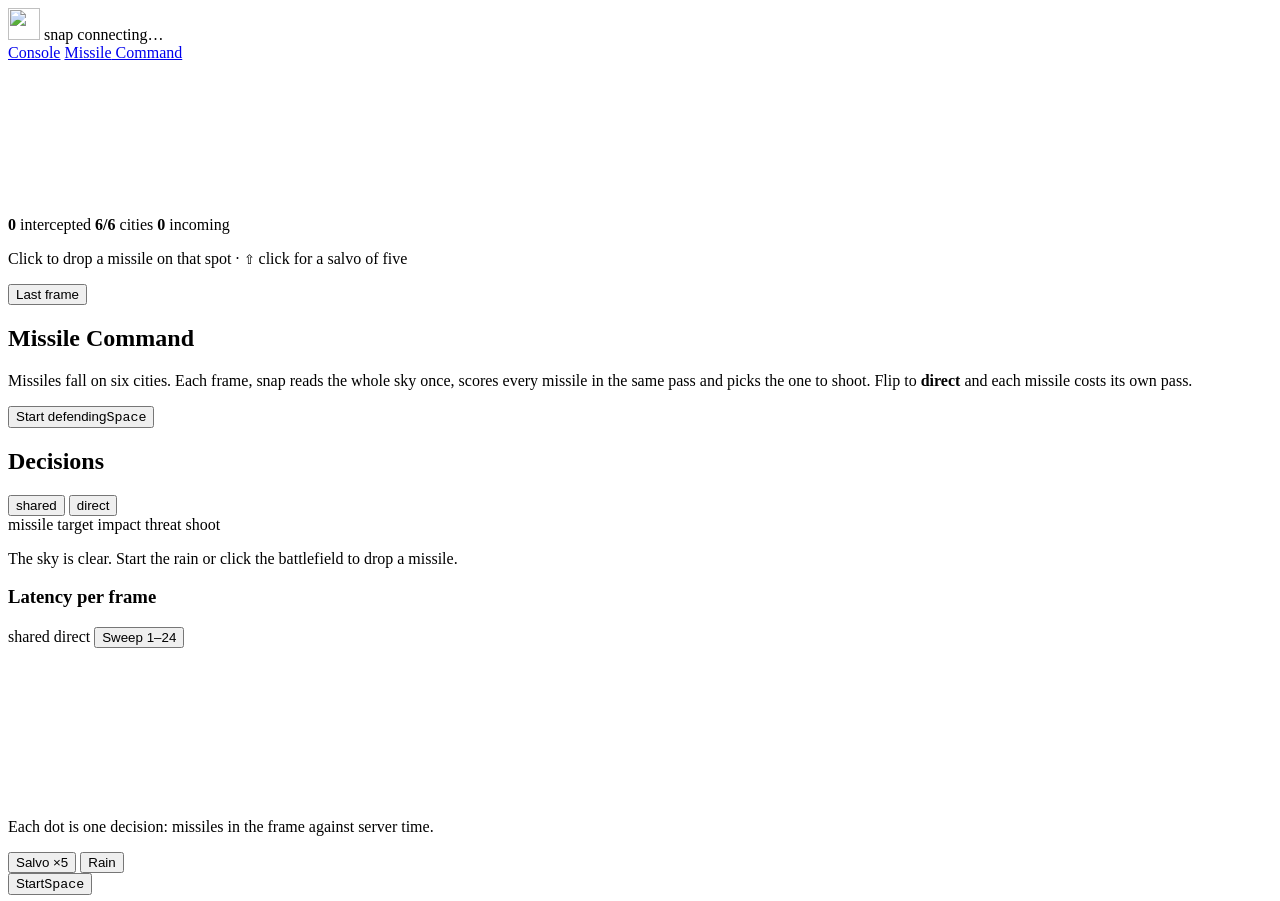
==== src/web/missile.html @ 80f6b865 "missile playground + light theme; engine prefix-row reuse; ci matrix sync - items whose whole prompt" ====
<!doctype html>
<html lang="en">
<head>
<meta charset="utf-8">
<meta name="viewport" content="width=device-width, initial-scale=1">
<meta name="color-scheme" content="light">
<title>snap · missile command</title>
<link rel="icon" type="image/png" href="/playground/logo.png?v=2">
<link rel="stylesheet" href="/playground/app.css">
<link rel="stylesheet" href="/playground/missile.css">
</head>
<body>
<header class="topbar">
  <img class="mark" src="/playground/logo.png" alt="" width="32" height="32">
  <span class="brand">snap</span>
  <span class="status wait" id="srv"><i></i><span id="model">connecting…</span></span>
  <nav class="nav" aria-label="Playground">
    <a href="/playground">Console</a>
    <a href="/playground/missile" aria-current="page">Missile<span class="nav-long"> Command</span></a>
  </nav>
</header>

<main class="mc">

  <section class="field" id="field" aria-label="Battlefield">
    <canvas id="cv" aria-label="Missiles falling toward six cities. Click to drop a missile on that spot."></canvas>
    <div class="hud">
      <span><b id="h-kills">0</b> intercepted</span>
      <span><b id="h-cities">6/6</b> cities</span>
      <span><b id="h-alive">0</b> incoming</span>
    </div>
    <p class="tip">Click to drop a missile on that spot · <kbd>⇧</kbd> click for a salvo of five</p>
    <button class="ghost frame-btn" id="frame-btn" aria-expanded="false">Last frame</button>

    <div class="sheet" id="sheet" hidden>
      <div class="sheet-head">
        <h3>Last frame</h3>
        <span class="meta" id="sheet-meta"></span>
        <button class="ghost" id="sheet-close" aria-label="Close">Close</button>
      </div>
      <div class="sheet-body">
        <div class="col">
          <h4>→ POST /v1/systemone</h4>
          <pre id="req-json">No frame sent yet — press Start.</pre>
        </div>
        <div class="col">
          <h4 id="res-head">← response</h4>
          <pre id="res-json">—</pre>
        </div>
      </div>
    </div>

    <div class="veil" id="veil">
      <div class="veil-card">
        <h1 id="v-title">Missile Command</h1>
        <p id="v-body">Missiles fall on six cities. Each frame, snap reads the whole sky once, scores every missile in the same pass and picks the one to shoot. Flip to <b>direct</b> and each missile costs its own pass.</p>
        <div class="veil-act">
          <button class="run" id="v-go"><span id="v-go-label">Start defending</span><kbd>Space</kbd></button>
        </div>
      </div>
    </div>
  </section>

  <aside class="pane side" aria-label="snap decisions">
    <div class="pane-head">
      <h2>Decisions</h2>
      <span class="meta" id="live"></span>
      <div class="seg" id="modes" role="radiogroup" aria-label="Decode mode">
        <button data-m="shared" class="on" role="radio" aria-checked="true" title="State read once, all missiles batched in one decode"><i class="dot shared"></i>shared</button>
        <button data-m="direct" role="radio" aria-checked="false" title="Each missile evaluated on its own pass"><i class="dot direct"></i>direct</button>
      </div>
    </div>

    <div class="stats" id="stats"></div>

    <div class="pane-body">
      <div class="board" id="board" role="table" aria-label="Threat per missile">
        <div class="row head" role="row">
          <span role="columnheader">missile</span>
          <span role="columnheader">target</span>
          <span role="columnheader" class="r">impact</span>
          <span role="columnheader">threat</span>
          <span role="columnheader" class="r">shoot</span>
        </div>
        <div id="rows"></div>
      </div>
      <p class="board-empty" id="board-empty">The sky is clear. Start the rain or click the battlefield to drop a missile.</p>
    </div>

    <section class="chart" aria-labelledby="h-chart">
      <div class="chart-head">
        <h3 id="h-chart">Latency per frame</h3>
        <span class="legend"><i class="dot shared"></i>shared <i class="dot direct"></i>direct</span>
        <button class="ghost" id="sweep" title="Pause the game and time 1 to 24 missiles in both modes">Sweep 1–24</button>
      </div>
      <canvas id="chart" aria-label="Server time in milliseconds against missiles in the frame"></canvas>
      <p class="readout" id="readout">Each dot is one decision: missiles in the frame against server time.</p>
    </section>

    <div class="pane-foot">
      <div class="knobs">
        <button class="ghost" id="salvo" title="Drop five missiles (S)">Salvo ×5</button>
        <button class="ghost toggle" id="rain" aria-pressed="true" title="Missiles keep falling on their own">Rain</button>
      </div>
      <button class="run" id="go"><span id="go-label">Start</span><kbd>Space</kbd></button>
    </div>
  </aside>

</main>
<script src="/playground/missile.js"></script>
</body>
</html>
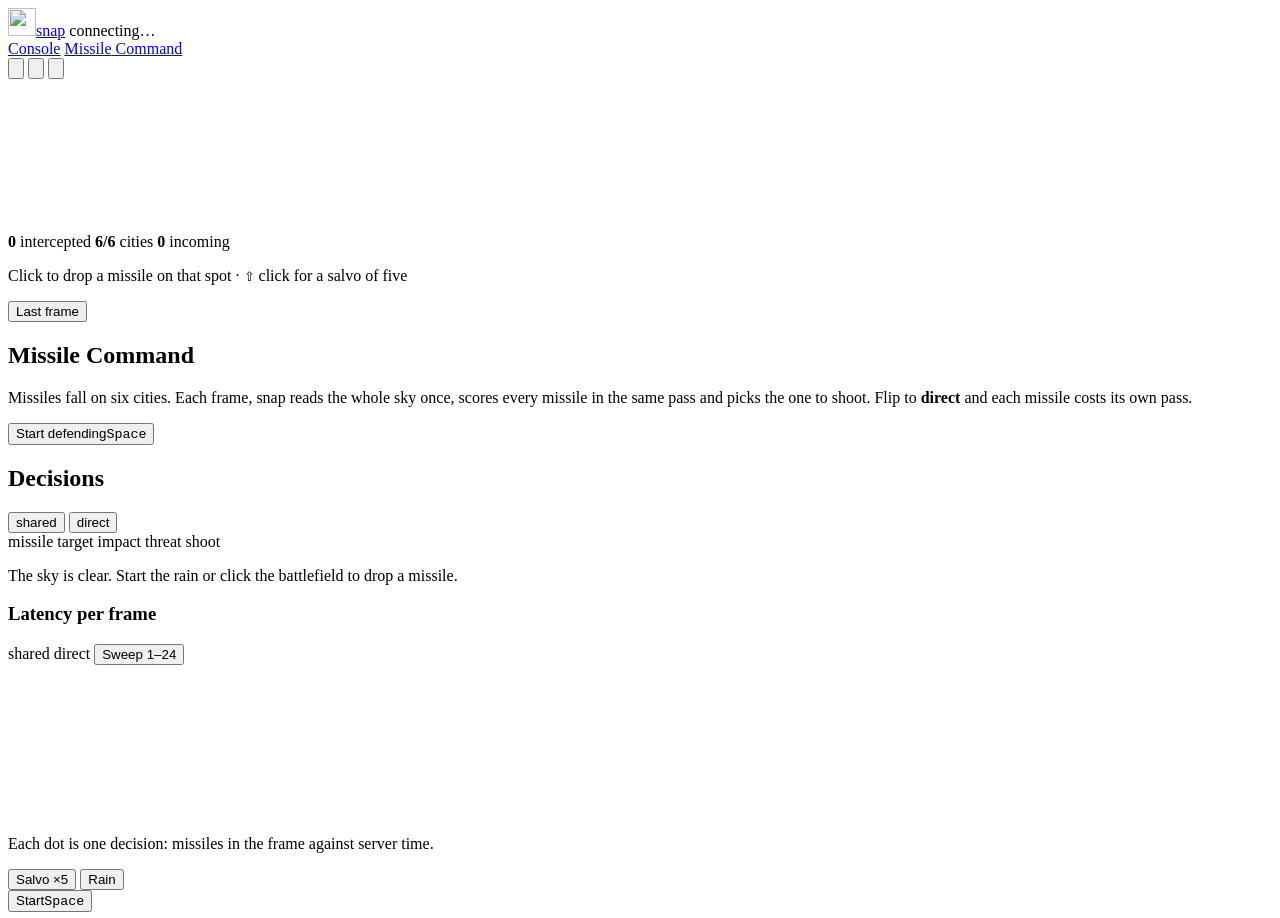
==== commit 81a44948: "playground: dark/light theme switch, live token count, run settings in the head — missile stats read" ====
--- a/src/web/missile.html
+++ b/src/web/missile.html
@@ -3,21 +3,30 @@
 <head>
 <meta charset="utf-8">
 <meta name="viewport" content="width=device-width, initial-scale=1">
-<meta name="color-scheme" content="light">
+<meta name="color-scheme" content="light dark">
+<meta name="theme-color" content="#f4f4ee">
+<script src="/playground/theme.js"></script>
 <title>snap · missile command</title>
-<link rel="icon" type="image/png" href="/playground/logo.png?v=2">
+<link rel="icon" type="image/png" href="/playground/logo.png?v=3">
+<link rel="preload" href="/playground/fonts/mona-sans.woff2" as="font" type="font/woff2" crossorigin>
+<link rel="preload" href="/playground/fonts/jetbrains-mono.woff2" as="font" type="font/woff2" crossorigin>
 <link rel="stylesheet" href="/playground/app.css">
 <link rel="stylesheet" href="/playground/missile.css">
 </head>
 <body>
 <header class="topbar">
-  <img class="mark" src="/playground/logo.png" alt="" width="32" height="32">
-  <span class="brand">snap</span>
+  <a class="brand" href="/playground"><img src="/playground/logo.png" alt="" width="28" height="28"><span>snap</span></a>
+  <i class="slash" aria-hidden="true"></i>
   <span class="status wait" id="srv"><i></i><span id="model">connecting…</span></span>
   <nav class="nav" aria-label="Playground">
     <a href="/playground">Console</a>
     <a href="/playground/missile" aria-current="page">Missile<span class="nav-long"> Command</span></a>
   </nav>
+  <div class="seg theme" role="group" aria-label="Theme">
+    <button data-set-theme="system" aria-pressed="true" aria-label="System theme" title="System"><svg viewBox="0 0 16 16" aria-hidden="true"><rect x="2.25" y="3" width="11.5" height="8" rx="1.5"/><path d="M6 13.25h4M8 11v2.25"/></svg></button>
+    <button data-set-theme="light" aria-pressed="false" aria-label="Light theme" title="Light"><svg viewBox="0 0 16 16" aria-hidden="true"><circle cx="8" cy="8" r="2.5"/><path d="M8 2.25v1M8 12.75v1M2.25 8h1M12.75 8h1M3.95 3.95l.7.7M11.35 11.35l.7.7M3.95 12.05l.7-.7M11.35 4.65l.7-.7"/></svg></button>
+    <button data-set-theme="dark" aria-pressed="false" aria-label="Dark theme" title="Dark"><svg viewBox="0 0 16 16" aria-hidden="true"><path d="M12.9 9.75A5.25 5.25 0 0 1 6.25 3.1a5.25 5.25 0 1 0 6.65 6.65z"/></svg></button>
+  </div>
 </header>
 
 <main class="mc">
@@ -71,7 +80,7 @@
       </div>
     </div>
 
-    <div class="stats" id="stats"></div>
+    <div class="dial" id="stats"></div>
 
     <div class="pane-body">
       <div class="board" id="board" role="table" aria-label="Threat per missile">
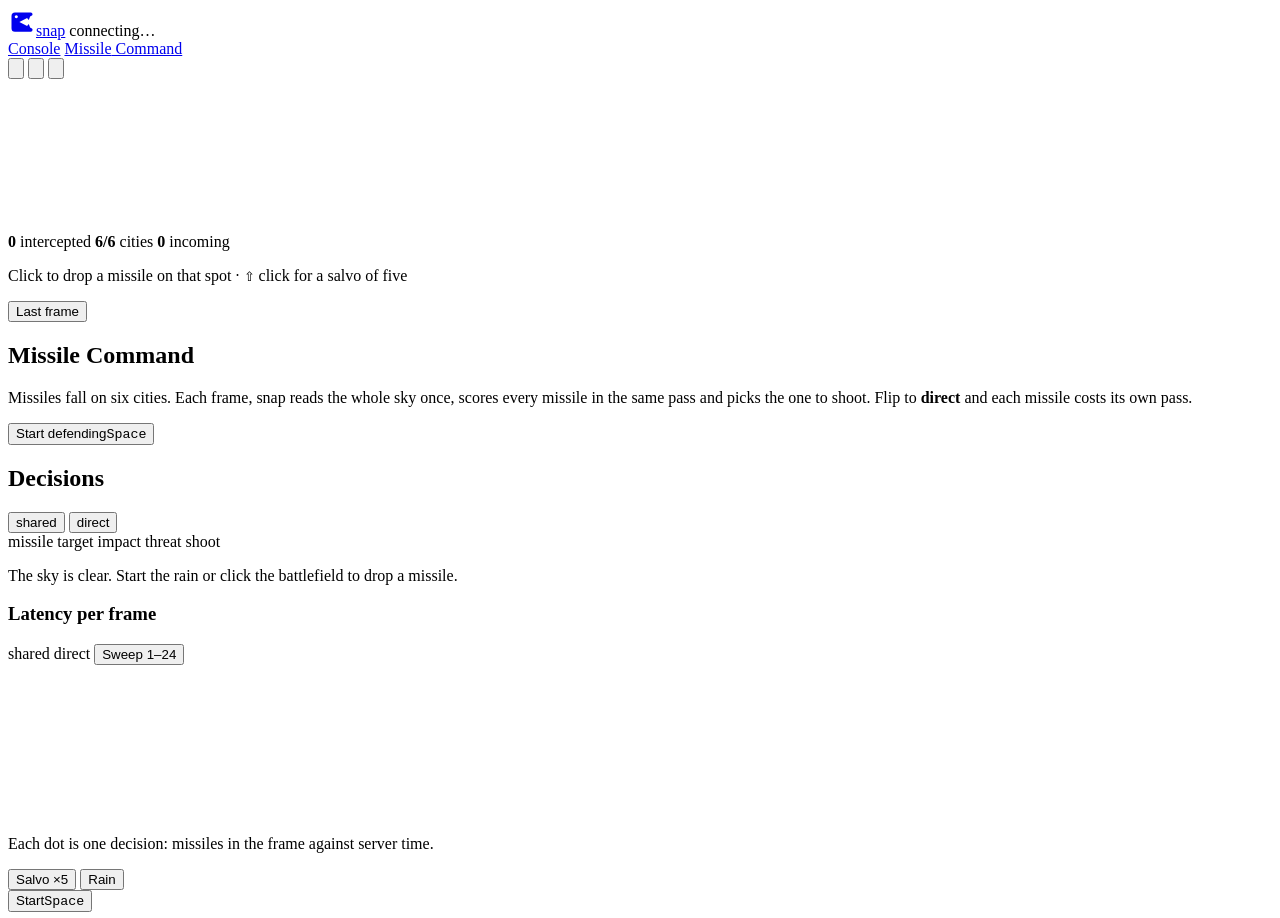
==== commit 70db966f: "brand: the snapping-jaw mark replaces the crocodile — README, console header and favicon, site; svg " ====
--- a/src/web/missile.html
+++ b/src/web/missile.html
@@ -7,7 +7,7 @@
 <meta name="theme-color" content="#f4f4ee">
 <script src="/playground/theme.js"></script>
 <title>snap · missile command</title>
-<link rel="icon" type="image/png" href="/playground/logo.png?v=3">
+<link rel="icon" type="image/png" href="/playground/logo.png?v=4">
 <link rel="preload" href="/playground/fonts/mona-sans.woff2" as="font" type="font/woff2" crossorigin>
 <link rel="preload" href="/playground/fonts/jetbrains-mono.woff2" as="font" type="font/woff2" crossorigin>
 <link rel="stylesheet" href="/playground/app.css">
@@ -15,7 +15,7 @@
 </head>
 <body>
 <header class="topbar">
-  <a class="brand" href="/playground"><img src="/playground/logo.png" alt="" width="28" height="28"><span>snap</span></a>
+  <a class="brand" href="/playground"><svg viewBox="0 0 64 64" width="28" height="28" aria-hidden="true"><path fill="currentColor" fill-rule="evenodd" d="M16 10H52A4 4 0 0 1 56 14V15A3 3 0 0 1 53.6 17.9L26 32L53.6 46.1A3 3 0 0 1 56 49V50A4 4 0 0 1 52 54H16A8 8 0 0 1 8 46V18A8 8 0 0 1 16 10ZM19 16.5a3.5 3.5 0 1 0 0.01 0Z"/><path fill="currentColor" d="M43.5 21L50.5 17.4V19.5L47.5 27.6L43.5 23.1ZM43.5 43L50.5 46.6V44.5L47.5 36.4L43.5 40.9Z"/></svg><span>snap</span></a>
   <i class="slash" aria-hidden="true"></i>
   <span class="status wait" id="srv"><i></i><span id="model">connecting…</span></span>
   <nav class="nav" aria-label="Playground">
